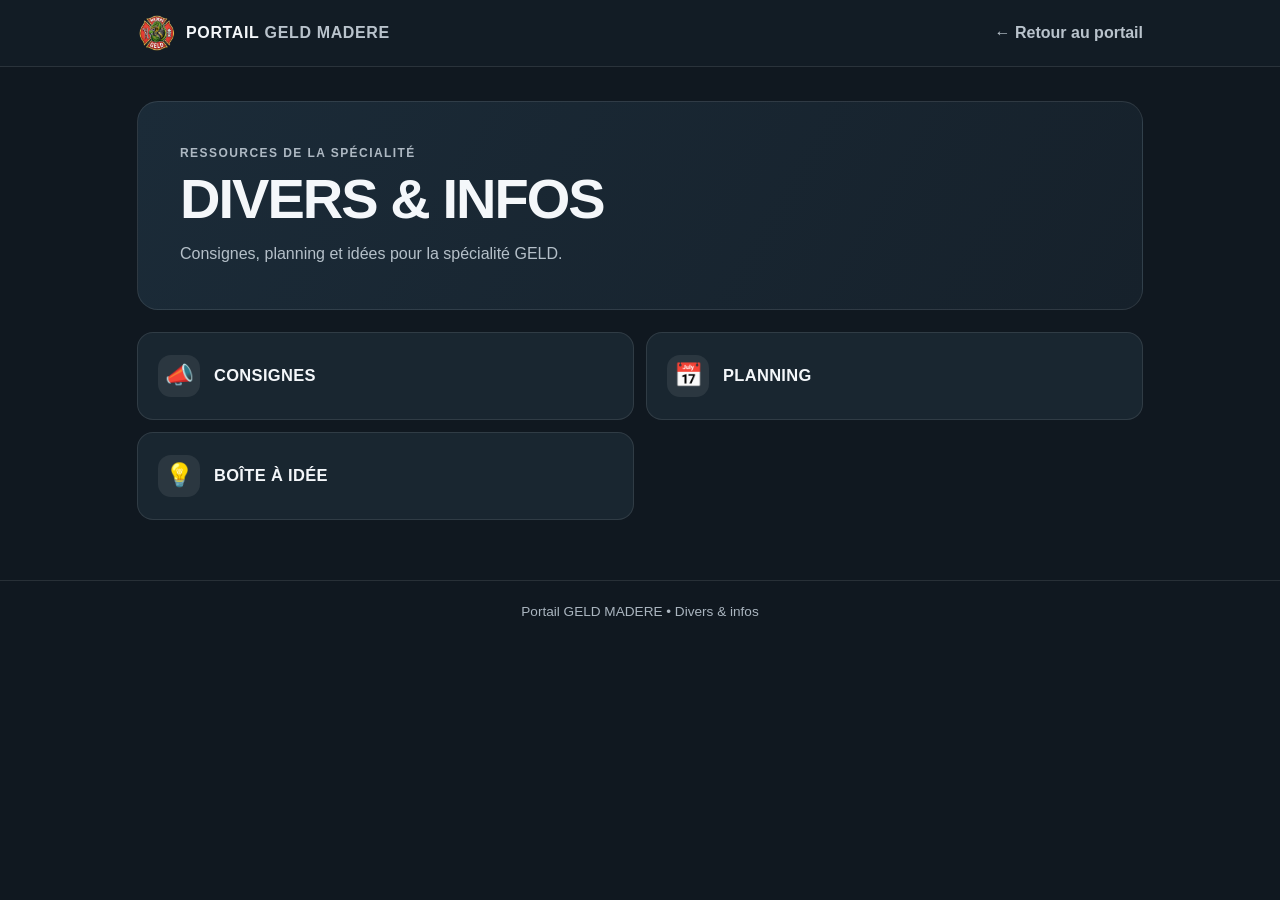
==== divers.html @ 3e54f3bb "Simplifier l’affichage mobile" ====
<!doctype html>
<html lang="fr">
<head>
  <meta charset="utf-8">
  <meta name="viewport" content="width=device-width, initial-scale=1">
  <meta name="theme-color" content="#101820">
  <title>Divers &amp; infos · Portail GELD</title>
  <style>
    :root { --bg:#101820; --panel:#192630; --ink:#f4f7fa; --muted:#b5c0c9; --line:rgba(255,255,255,.1); }
    * { box-sizing:border-box; }
    body { margin:0; background:var(--bg); color:var(--ink); font:16px/1.6 -apple-system,BlinkMacSystemFont,"Segoe UI",Arial,sans-serif; }
    .topbar { border-bottom:1px solid var(--line); background:#121c25; }
    .topbar-inner { max-width:1050px; margin:auto; padding:13px 22px; display:flex; align-items:center; justify-content:space-between; gap:15px; }
    .brand { display:flex; align-items:center; margin:0; font-size:1rem; letter-spacing:.04em; }
    .brand img { width:40px; height:40px; margin-right:9px; object-fit:contain; }
    .brand span { color:#b9c3cc; }
    .back { color:#b9c3cc; font-weight:700; text-decoration:none; }
    .back:hover { text-decoration:underline; }
    main { max-width:1050px; margin:auto; padding:34px 22px 60px; }
    .intro { padding:clamp(22px,5vw,42px); border:1px solid var(--line); border-radius:21px; background:linear-gradient(120deg,#1b2b38,#16212b); }
    .kicker { margin:0 0 7px; color:#aeb9c3; text-transform:uppercase; letter-spacing:.12em; font-size:.75rem; font-weight:850; }
    h2 { margin:0; font-size:clamp(2.2rem,5.5vw,3.5rem); line-height:1.05; font-weight:900; letter-spacing:-.035em; }
    .intro p:last-child { margin:12px 0 0; color:var(--muted); }
    .list { display:grid; grid-template-columns:repeat(2,minmax(0,1fr)); gap:12px; margin-top:22px; }
    .item { display:flex; align-items:center; gap:14px; min-height:88px; padding:17px 20px; border:1px solid var(--line); border-radius:16px; background:var(--panel); }
    .icon { display:grid; flex:0 0 42px; place-items:center; width:42px; height:42px; border-radius:13px; background:rgba(255,255,255,.08); font-size:1.45rem; }
    .item h3 { margin:0; font-size:1.03rem; line-height:1.35; letter-spacing:.02em; }
    footer { padding:20px; border-top:1px solid var(--line); color:#aab5bf; text-align:center; font-size:.85rem; }
    footer span { color:#aeb9c3; }
    @media(max-width:600px) { .topbar-inner { padding:8px 13px; } .brand { font-size:.8rem; } .brand img { width:30px; height:30px; } main { padding:13px 12px 28px; } .intro { padding:14px 15px; border-radius:13px; } .kicker, .intro p:last-child { display:none; } h2 { font-size:1.55rem; } .list { grid-template-columns:1fr; gap:7px; margin-top:10px; } .item { min-height:58px; padding:9px 11px; border-radius:11px; } .doc-icon, .icon { flex-basis:34px; width:34px; height:34px; font-size:1.2rem; } .item h3 { font-size:.9rem; } .back { font-size:.82rem; } }
  </style>
</head>
<body>
  <header class="topbar"><div class="topbar-inner"><h1 class="brand"><img src="LOGO.png" alt="Logo GELD MADERE">PORTAIL <span>&nbsp;GELD MADERE</span></h1><a class="back" href="index.html">← Retour au portail</a></div></header>
  <main>
    <section class="intro"><p class="kicker">Ressources de la spécialité</p><h2>DIVERS &amp; INFOS</h2><p>Consignes, planning et idées pour la spécialité GELD.</p></section>
    <div class="list">
      <article class="item"><span class="icon" aria-hidden="true">📣</span><h3>CONSIGNES</h3></article>
      <article class="item"><span class="icon" aria-hidden="true">📅</span><h3>PLANNING</h3></article>
      <article class="item"><span class="icon" aria-hidden="true">💡</span><h3>BOÎTE À IDÉE</h3></article>
    </div>
  </main>
  <footer>Portail GELD MADERE <span>•</span> Divers &amp; infos</footer>
</body>
</html>
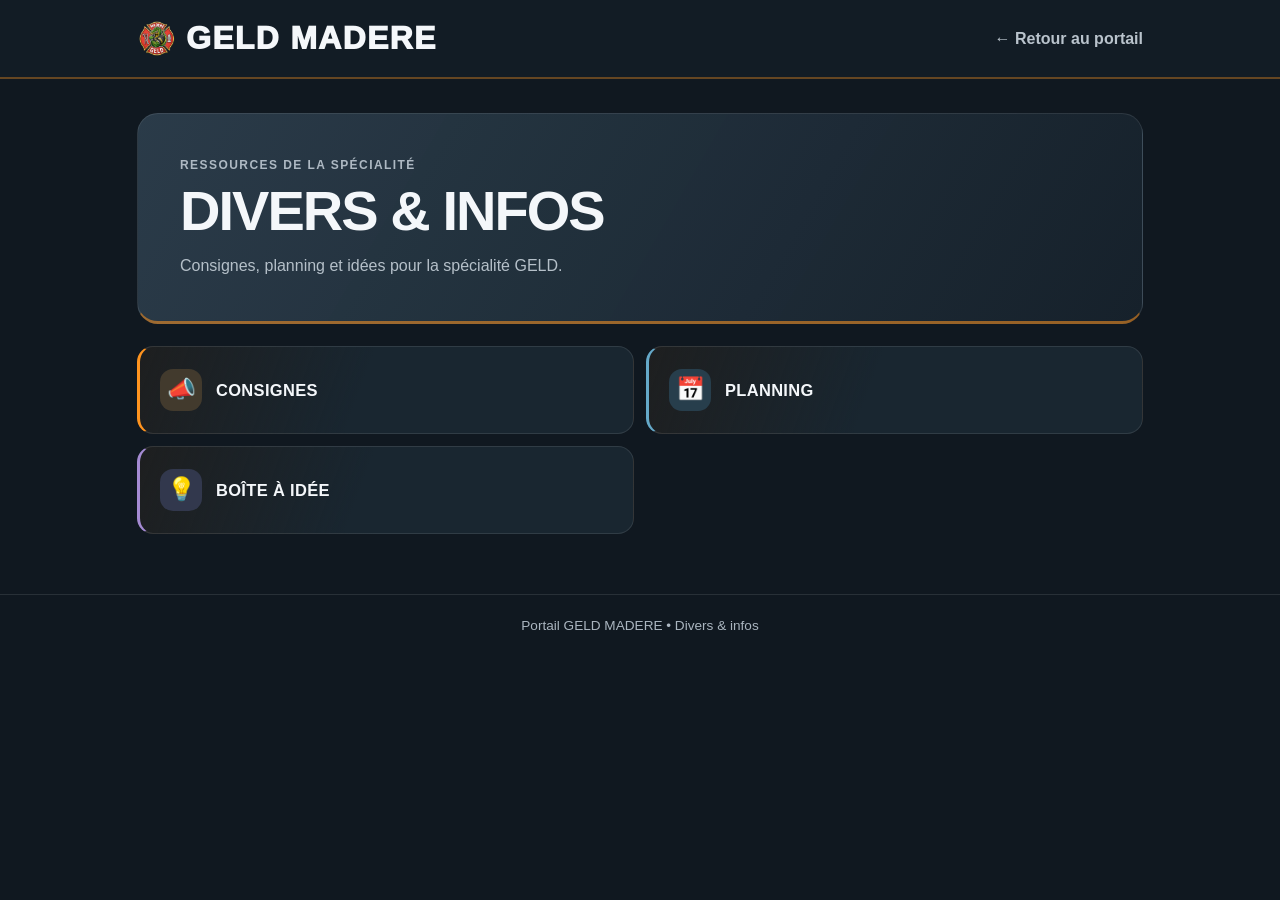
==== commit 2efdf164: "Détourer l’image et agrandir le nom GELD MADERE" ====
--- a/divers.html
+++ b/divers.html
@@ -9,29 +9,30 @@
     :root { --bg:#101820; --panel:#192630; --ink:#f4f7fa; --muted:#b5c0c9; --line:rgba(255,255,255,.1); }
     * { box-sizing:border-box; }
     body { margin:0; background:var(--bg); color:var(--ink); font:16px/1.6 -apple-system,BlinkMacSystemFont,"Segoe UI",Arial,sans-serif; }
-    .topbar { border-bottom:1px solid var(--line); background:#121c25; }
+    .topbar { border-bottom:2px solid rgba(255,148,31,.35); background:#121c25; }
     .topbar-inner { max-width:1050px; margin:auto; padding:13px 22px; display:flex; align-items:center; justify-content:space-between; gap:15px; }
-    .brand { display:flex; align-items:center; margin:0; font-size:1rem; letter-spacing:.04em; }
+    .brand { display:flex; align-items:center; margin:0; font-size:2rem; letter-spacing:.04em; font-weight:950; }
     .brand img { width:40px; height:40px; margin-right:9px; object-fit:contain; }
     .brand span { color:#b9c3cc; }
     .back { color:#b9c3cc; font-weight:700; text-decoration:none; }
     .back:hover { text-decoration:underline; }
     main { max-width:1050px; margin:auto; padding:34px 22px 60px; }
-    .intro { padding:clamp(22px,5vw,42px); border:1px solid var(--line); border-radius:21px; background:linear-gradient(120deg,#1b2b38,#16212b); }
+    .intro { padding:clamp(22px,5vw,42px); border:1px solid var(--line); border-bottom:3px solid rgba(255,148,31,.55); border-radius:21px; background:linear-gradient(120deg,rgba(45,63,77,.92),#16212b); }
     .kicker { margin:0 0 7px; color:#aeb9c3; text-transform:uppercase; letter-spacing:.12em; font-size:.75rem; font-weight:850; }
     h2 { margin:0; font-size:clamp(2.2rem,5.5vw,3.5rem); line-height:1.05; font-weight:900; letter-spacing:-.035em; }
     .intro p:last-child { margin:12px 0 0; color:var(--muted); }
     .list { display:grid; grid-template-columns:repeat(2,minmax(0,1fr)); gap:12px; margin-top:22px; }
-    .item { display:flex; align-items:center; gap:14px; min-height:88px; padding:17px 20px; border:1px solid var(--line); border-radius:16px; background:var(--panel); }
-    .icon { display:grid; flex:0 0 42px; place-items:center; width:42px; height:42px; border-radius:13px; background:rgba(255,255,255,.08); font-size:1.45rem; }
+    .item { display:flex; align-items:center; gap:14px; min-height:88px; padding:17px 20px; border:1px solid var(--line); border-left:3px solid var(--tile,#ff941f); border-radius:16px; background:linear-gradient(110deg,rgba(255,148,31,.06),var(--panel) 45%); }
+    .item:nth-child(2) { --tile:#65a9c9; } .item:nth-child(3) { --tile:#a58bd3; }
+    .icon { display:grid; flex:0 0 42px; place-items:center; width:42px; height:42px; border-radius:13px; background:rgba(255,148,31,.14); background:color-mix(in srgb,var(--tile,#ff941f) 18%,#192630); font-size:1.45rem; }
     .item h3 { margin:0; font-size:1.03rem; line-height:1.35; letter-spacing:.02em; }
     footer { padding:20px; border-top:1px solid var(--line); color:#aab5bf; text-align:center; font-size:.85rem; }
     footer span { color:#aeb9c3; }
-    @media(max-width:600px) { .topbar-inner { padding:8px 13px; } .brand { font-size:.8rem; } .brand img { width:30px; height:30px; } main { padding:13px 12px 28px; } .intro { padding:14px 15px; border-radius:13px; } .kicker, .intro p:last-child { display:none; } h2 { font-size:1.55rem; } .list { grid-template-columns:1fr; gap:7px; margin-top:10px; } .item { min-height:58px; padding:9px 11px; border-radius:11px; } .doc-icon, .icon { flex-basis:34px; width:34px; height:34px; font-size:1.2rem; } .item h3 { font-size:.9rem; } .back { font-size:.82rem; } }
+    @media(max-width:600px) { .topbar-inner { padding:8px 13px; } .brand { font-size:1.8rem; } .brand img { width:44px; height:44px; } main { padding:13px 12px 28px; } .intro { padding:14px 15px; border-radius:13px; } .kicker, .intro p:last-child { display:none; } h2 { font-size:1.55rem; } .list { grid-template-columns:1fr; gap:7px; margin-top:10px; } .item { min-height:58px; padding:9px 11px; border-radius:11px; } .doc-icon, .icon { flex-basis:34px; width:34px; height:34px; font-size:1.2rem; } .item h3 { font-size:.9rem; } .back { font-size:.82rem; } }
   </style>
 </head>
 <body>
-  <header class="topbar"><div class="topbar-inner"><h1 class="brand"><img src="LOGO.png" alt="Logo GELD MADERE">PORTAIL <span>&nbsp;GELD MADERE</span></h1><a class="back" href="index.html">← Retour au portail</a></div></header>
+  <header class="topbar"><div class="topbar-inner"><h1 class="brand"><img src="LOGO.png" alt="Logo GELD MADERE">GELD MADERE</h1><a class="back" href="index.html">← Retour au portail</a></div></header>
   <main>
     <section class="intro"><p class="kicker">Ressources de la spécialité</p><h2>DIVERS &amp; INFOS</h2><p>Consignes, planning et idées pour la spécialité GELD.</p></section>
     <div class="list">
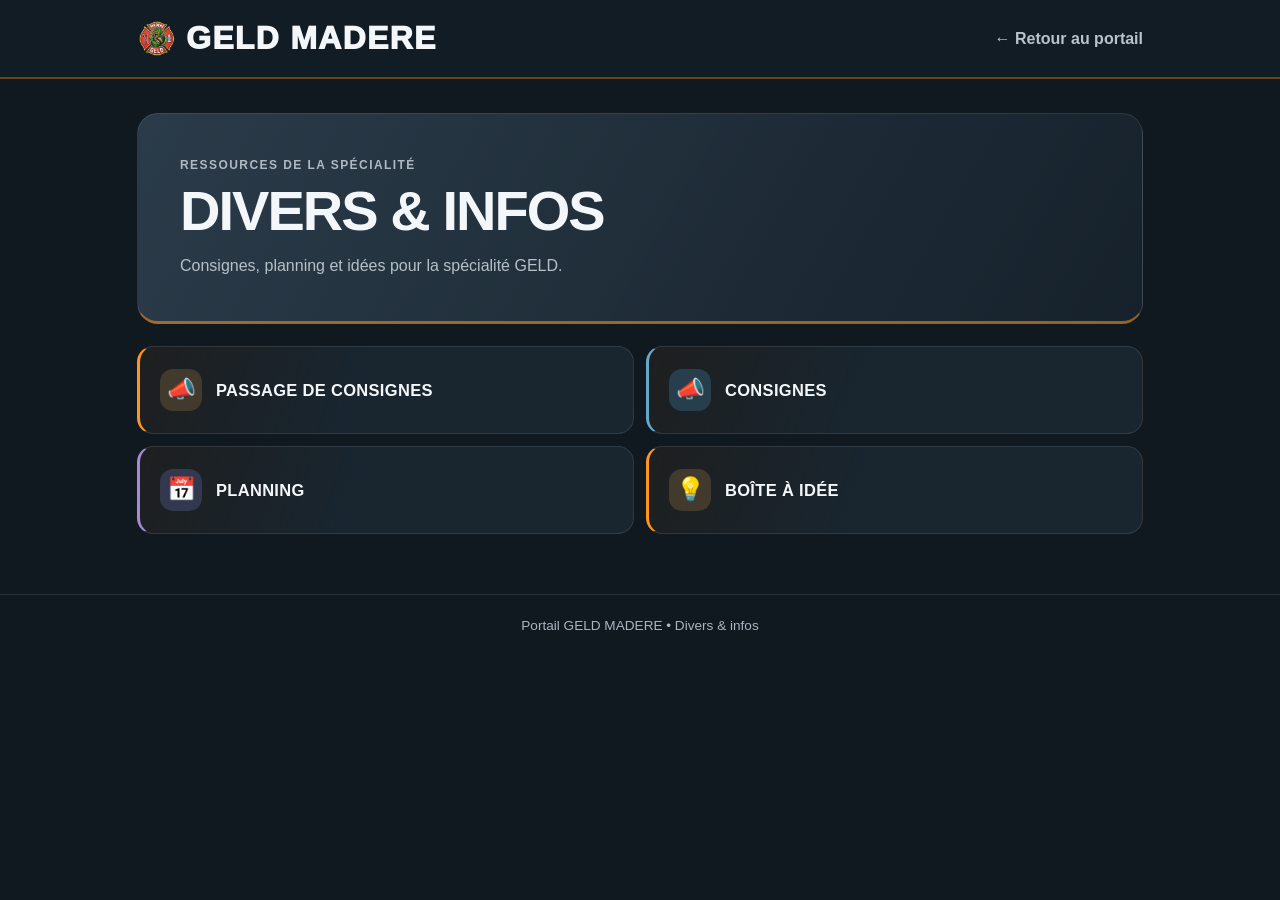
==== commit 8e692b45: "Ajouter le formulaire de passage de consignes" ====
--- a/divers.html
+++ b/divers.html
@@ -23,6 +23,8 @@
     .intro p:last-child { margin:12px 0 0; color:var(--muted); }
     .list { display:grid; grid-template-columns:repeat(2,minmax(0,1fr)); gap:12px; margin-top:22px; }
     .item { display:flex; align-items:center; gap:14px; min-height:88px; padding:17px 20px; border:1px solid var(--line); border-left:3px solid var(--tile,#ff941f); border-radius:16px; background:linear-gradient(110deg,rgba(255,148,31,.06),var(--panel) 45%); }
+    a.item { color:inherit; text-decoration:none; transition:transform .18s,border-color .18s,background .18s; }
+    a.item:hover, a.item:focus-visible { border-color:rgba(255,148,31,.55); background:linear-gradient(110deg,rgba(255,148,31,.14),var(--panel) 55%); transform:translateY(-2px); outline:none; }
     .item:nth-child(2) { --tile:#65a9c9; } .item:nth-child(3) { --tile:#a58bd3; }
     .icon { display:grid; flex:0 0 42px; place-items:center; width:42px; height:42px; border-radius:13px; background:rgba(255,148,31,.14); background:color-mix(in srgb,var(--tile,#ff941f) 18%,#192630); font-size:1.45rem; }
     .item h3 { margin:0; font-size:1.03rem; line-height:1.35; letter-spacing:.02em; }
@@ -36,9 +38,10 @@
   <main>
     <section class="intro"><p class="kicker">Ressources de la spécialité</p><h2>DIVERS &amp; INFOS</h2><p>Consignes, planning et idées pour la spécialité GELD.</p></section>
     <div class="list">
+      <a class="item" href="https://docs.google.com/forms/d/e/1FAIpQLScVvhuZhwujco-7s2c3rf99GM2kgrYxpciyuD6RFTPRpIm8LA/viewform?usp=publish-editor" target="_blank" rel="noopener noreferrer"><span class="icon" aria-hidden="true">📣</span><h3>PASSAGE DE CONSIGNES</h3></a>
       <article class="item"><span class="icon" aria-hidden="true">📣</span><h3>CONSIGNES</h3></article>
       <article class="item"><span class="icon" aria-hidden="true">📅</span><h3>PLANNING</h3></article>
-      <article class="item"><span class="icon" aria-hidden="true">💡</span><h3>BOÎTE À IDÉE</h3></article>
+      <a class="item" href="https://docs.google.com/forms/d/e/1FAIpQLSc0AW5aftM_AXnnT2RwSPMHudufhUzhEAmkpKD7u10ukrGbeA/viewform" target="_blank" rel="noopener noreferrer"><span class="icon" aria-hidden="true">💡</span><h3>BOÎTE À IDÉE</h3></a>
     </div>
   </main>
   <footer>Portail GELD MADERE <span>•</span> Divers &amp; infos</footer>
